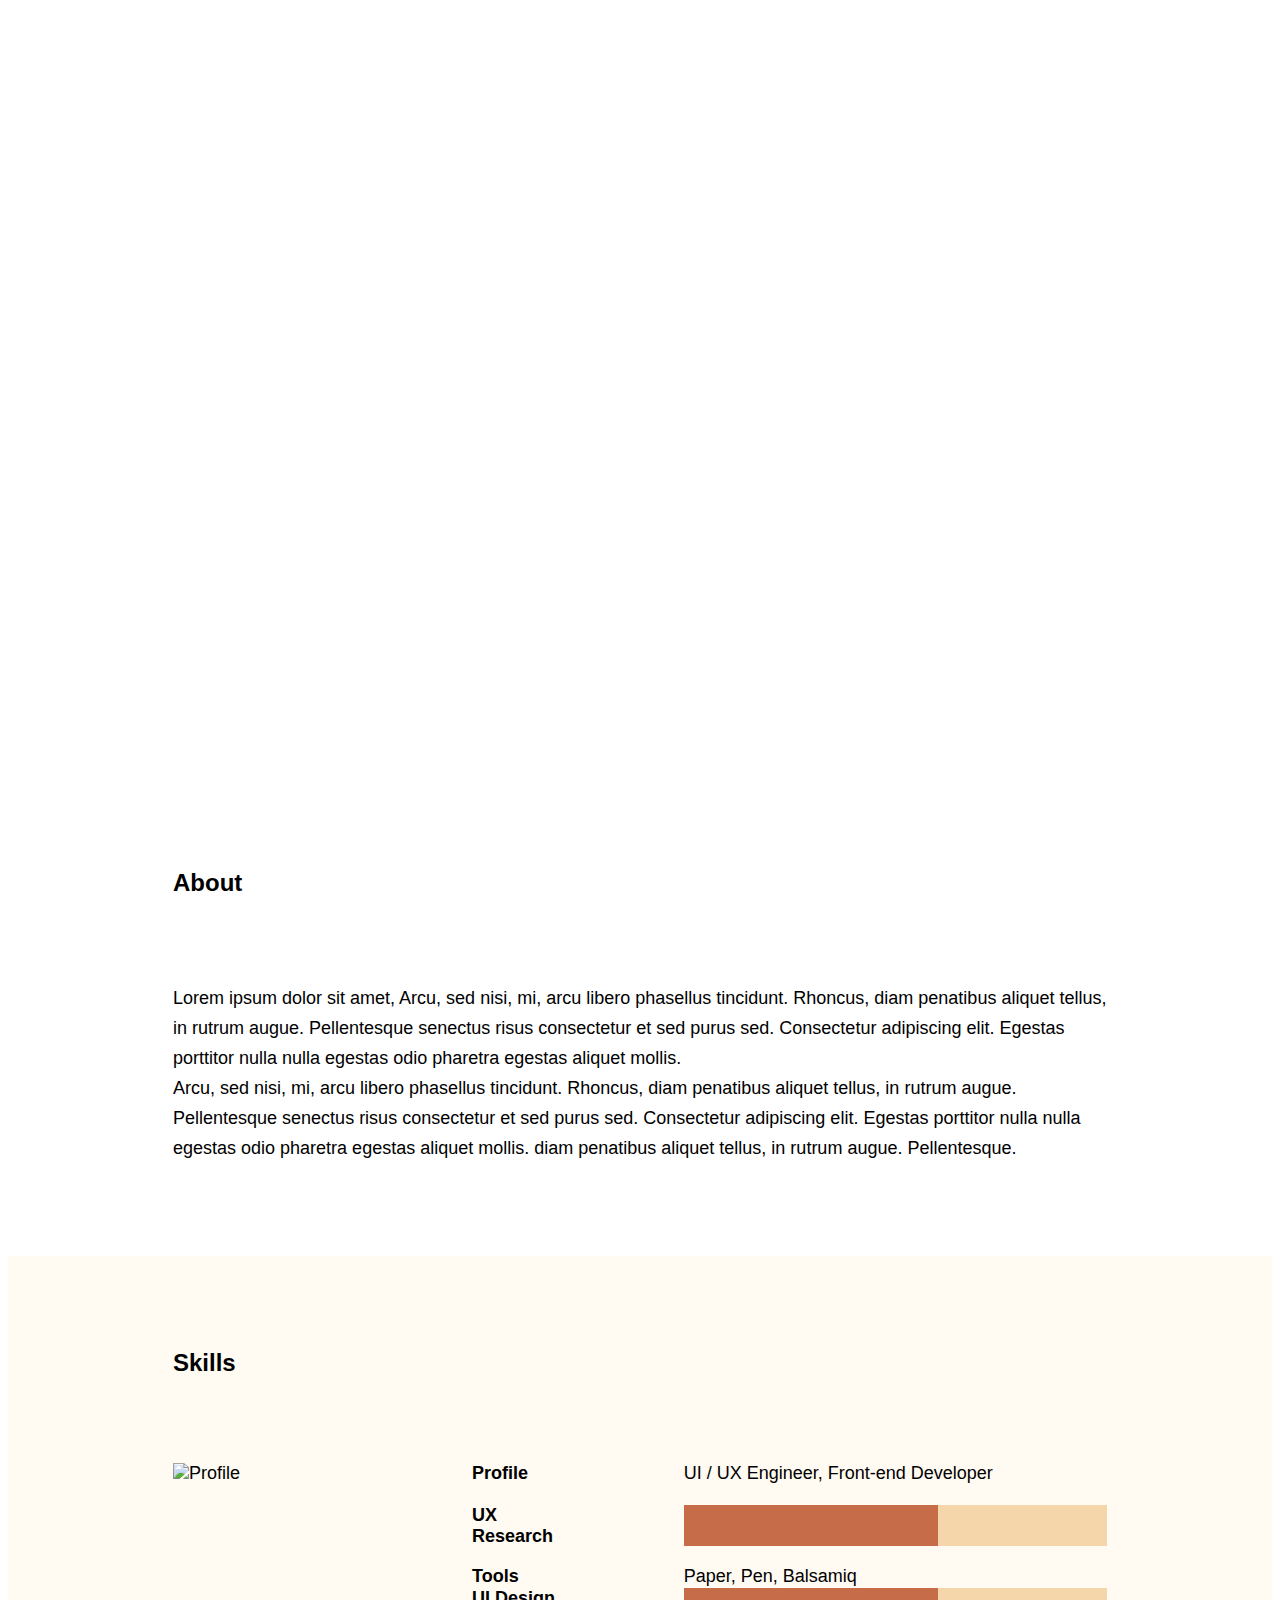
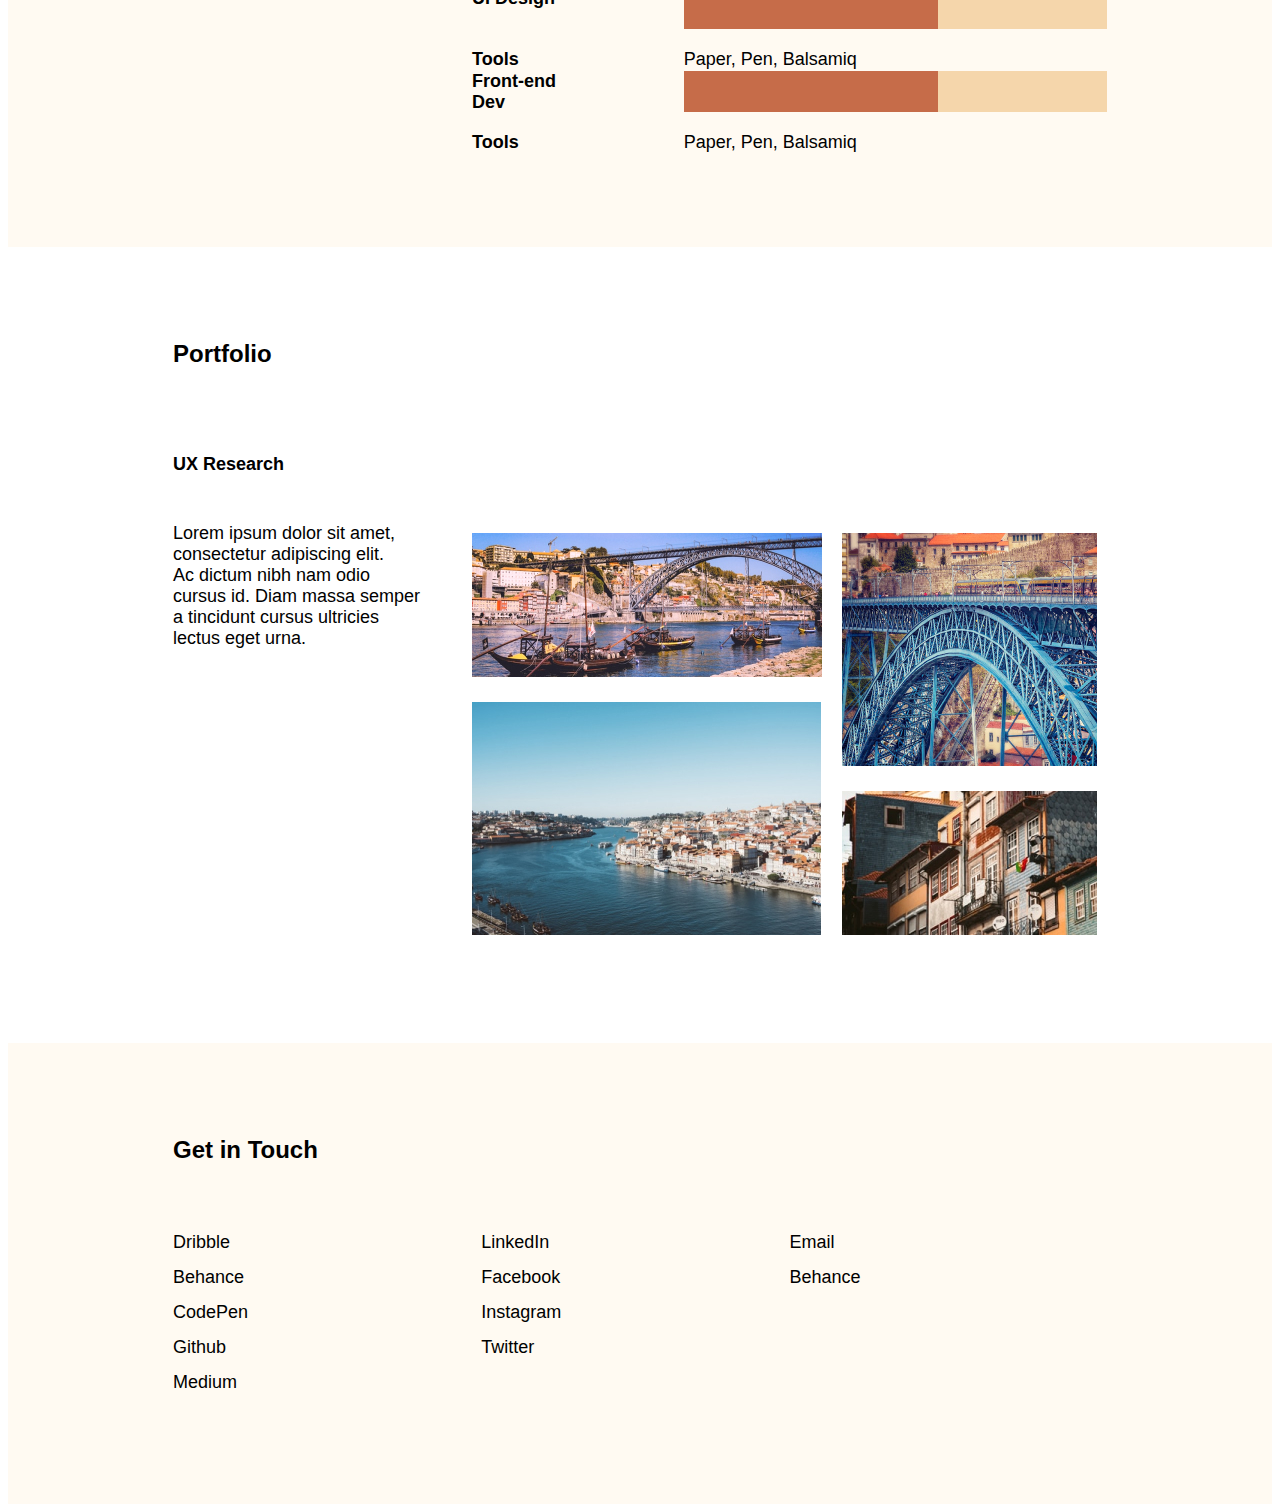
==== FINALPROJECT/index.html @ b5430b61 "Готовая основная версия, остался адаптив и скрипт" ====
<!DOCTYPE html>
<html lang="en">
<head>
    <meta charset="UTF-8">
    <meta http-equiv="X-UA-Compatible" content="IE=edge">
    <meta name="viewport" content="width=device-width, initial-scale=1.0">
    <title>Portfolio</title>
    <link rel="stylesheet" href="styles/main/main.css">

</head>
<body>
    <div class="main">
        <div class="header">
            <div class="header__content">
                <div class="header__burger">
                    <span></span>
                    <span></span>
                    <span></span>
                </div>
                <div class="content__logo">
                    <a href="/" title="Portfolio" target="_blank">Portfolio</a>
                </div>
                <div class="content__menu">
                    <ul>
                        <li><a href="/" title="Home">Home</a></li>
                        <li><a href="#About" title="About">About</a></li>
                        <li><a href="#Skills" title="Skills">Skills</a></li>
                        <li><a href="/" title="Portfolio">Portfolio</a></li>
                        <li><a href="/" title="Contact">Contact</a></li>
                    </ul>
                </div>
            </div>
            <div class="header__text">
                <span>Hi, It’s Théophile Seyrig</span>
                <span>Designer from Porto, Portugal</span>
            </div>
            <div class="header__link">
                <a href="/" title="Latest works" >Latest works</a>
            </div>
        </div>
    
        <div class="content">
            <div class="preface">
                <div class="content__header"><span id="About">About</span></div>
                <div class="content__text">
                    <span>
                        Lorem ipsum dolor sit amet, Arcu, sed nisi, mi, arcu libero phasellus tincidunt. Rhoncus, diam penatibus aliquet tellus, in rutrum augue. Pellentesque senectus risus consectetur et sed purus sed. Consectetur adipiscing elit. Egestas porttitor nulla nulla egestas odio pharetra egestas aliquet mollis.
                    </span>
                    <span> 
                        Arcu, sed nisi, mi, arcu libero phasellus tincidunt. Rhoncus, diam penatibus aliquet tellus, in rutrum augue. Pellentesque senectus risus consectetur et sed purus sed. Consectetur adipiscing elit. Egestas porttitor nulla nulla egestas odio pharetra egestas aliquet mollis. diam penatibus aliquet tellus, in rutrum augue. Pellentesque.
                    </span>
                </div>
            </div>
            <div class="skills">
                <div class="content__header"><span id="Skills">Skills</span></div>
                <div class="skills__content">
                    <div class="content__picture">
                        <img src="./picture/picture__desktop/profile.jpg" alt="Profile">
                    </div>
                    
                    <div class="profile__features">
                        <div class="feature">
                            <div class="feature__text__left">Profile</div>
                            <div class="feature__text__right">UI / UX Engineer, Front-end Developer</div>
                        </div>
                        <div class="feature">
                            <div class="feature__content">
                                <div class="feature__text__left">UX Research</div>
                                <div class="skills__line">
                                    <div class="skills__line__front"></div>
                                </div>
                            </div>
                            <div class="feature__content">
                                <div class="feature__text__left">Tools</div>
                                <div class="feature__text__right">Paper, Pen, Balsamiq</div>
                            </div>
                        </div>
                        <div class="feature">
                            <div class="feature__content">
                                <div class="feature__text__left">UI Design</div>
                                <div class="skills__line">
                                    <div class="skills__line__front"></div>
                                </div>
                            </div>
                            <div class="feature__content">
                                <div class="feature__text__left">Tools</div>
                                <div class="feature__text__right">Paper, Pen, Balsamiq</div>
                            </div>
                        </div>
                        <div class="feature">
                            <div class="feature__content">
                                <div class="feature__text__left">Front-end Dev</div>
                                <div class="skills__line">
                                    <div class="skills__line__front"></div>
                                </div>
                            </div>
                            <div class="feature__content">
                                <div class="feature__text__left">Tools</div>
                                <div class="feature__text__right">Paper, Pen, Balsamiq</div>
                            </div>
                        </div>
                        
                    </div>
                </div>
            </div>
            <div class="epilogue">
                <div class="content__header"><span id="Skills">Portfolio</span></div>
                <div class="epilogue__header__text">UX Research</div>
                <div class="epilogue__content">
                    <div class="content__epilogue__left">
                        <div>
                            Lorem ipsum dolor sit amet, consectetur adipiscing elit. Ac&nbsp;dictum nibh nam odio cursus&nbsp;id. Diam massa semper a&nbsp;tincidunt cursus ultricies lectus eget urna.
                        </div>
                    </div>
                    <div class="epilogue__picture">
                        <div class="picture__side">
                            <div class="picture__side__content">
                                <img src="picture/picture__desktop/epilogue__picrure-river.jpg" alt="">
                            </div>
                            <div class="picture__side__content">
                                <img src="picture/picture__desktop/epilogue-lake.jpg" alt="">
                                
                            </div>
                        </div>
                        <div class="picture__side">
                            <div class="picture__side__content">
                                <img src="picture/picture__desktop/epilogue-bridge.jpg" alt="">
                            </div>
                            <div class="picture__side__content">
                                <img src="picture/picture__desktop/epilogue-house.jpg" alt="">
                            </div>
                        </div>
 
                    </div>
                </div>
            </div>
        </div>

        <div class="footer">
            <div class="footer__header">
                <span>Get in Touch</span>
            </div>
            <div class="footer__content">
                <div class="footer__options">
                    <ul>
                        <li><a href="/">Dribble</a></li>
                        <li><a href="/">Behance</a></li>
                        <li><a href="/">CodePen</a></li>
                        <li><a href="/">Github</a></li>
                        <li><a href="/">Medium</a></li>
                    </ul>
                </div>
                <div class="footer__options">
                    <ul>
                        <li><a href="/">LinkedIn</a></li>
                        <li><a href="/">Facebook</a></li>
                        <li><a href="/">Instagram</a></li>
                        <li><a href="/">Twitter</a></li>
                    </ul>
                </div>
                <div class="footer__options">
                    <ul>
                        <li><a href="/">Email</a></li>
                        <li><a href="/">Behance</a></li>
                    </ul>
                </div>
            </div>
        </div> 
    </div>

</body>
</html>
---- FINALPROJECT/styles/main/main.css ----
@import '../main/normalize.css';
@import '../header/header.css';
@import '../banner/banner.css';
@import '../footer/footer.css';
.main{
    font-family: 'Libre Franklin', sans-serif;
    font-weight: 400;
    font-size: 18px;
    margin: 0 auto;
    width: 100%;
    max-width: 1440px;
    box-sizing: border-box;
    display: flex;
    flex-direction: column;
    justify-content: center;
}
@media screen and (max-width:380px){
    .main{
        font-size: 14px;
    }
}
/*
Добавить ссылку сбоку, чтобы можно было сразу передвинуться вверх
Поставить анимацию на переходы
Убрать декор на портфолио при наведении
*/
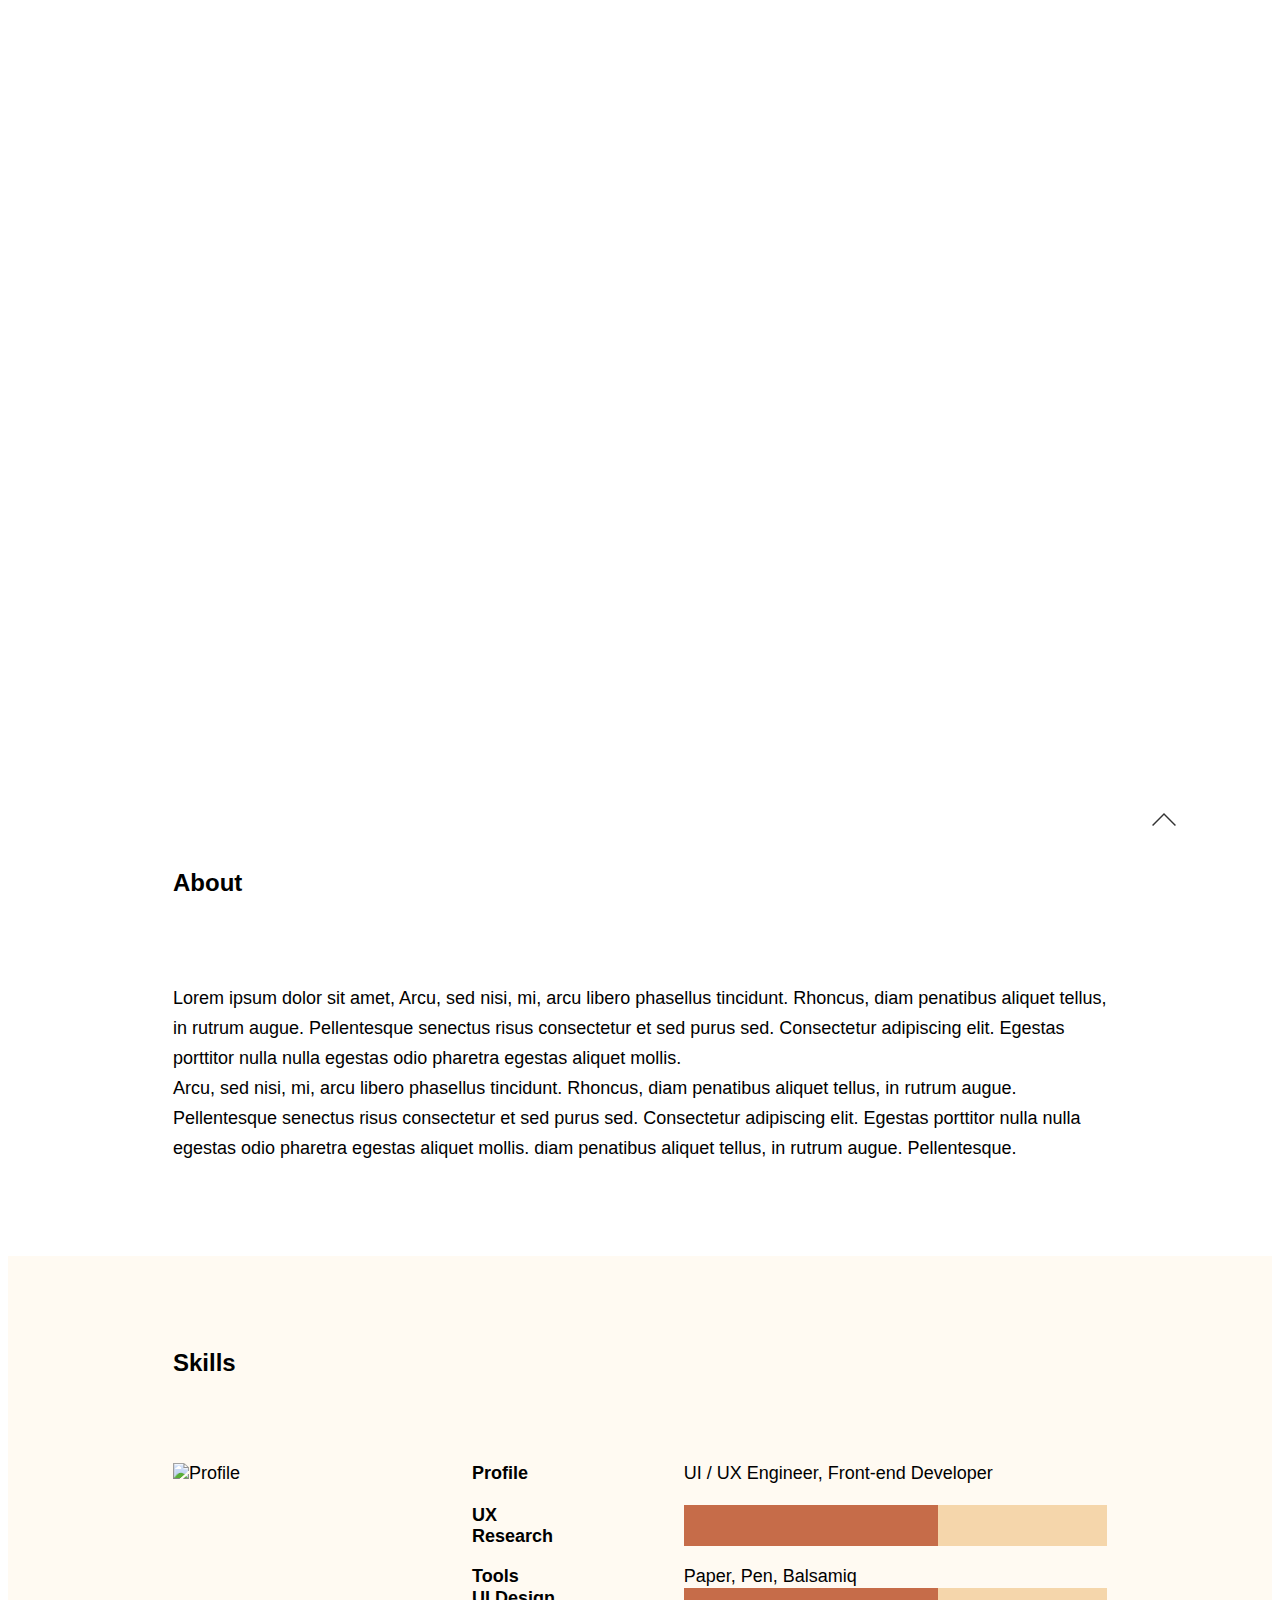
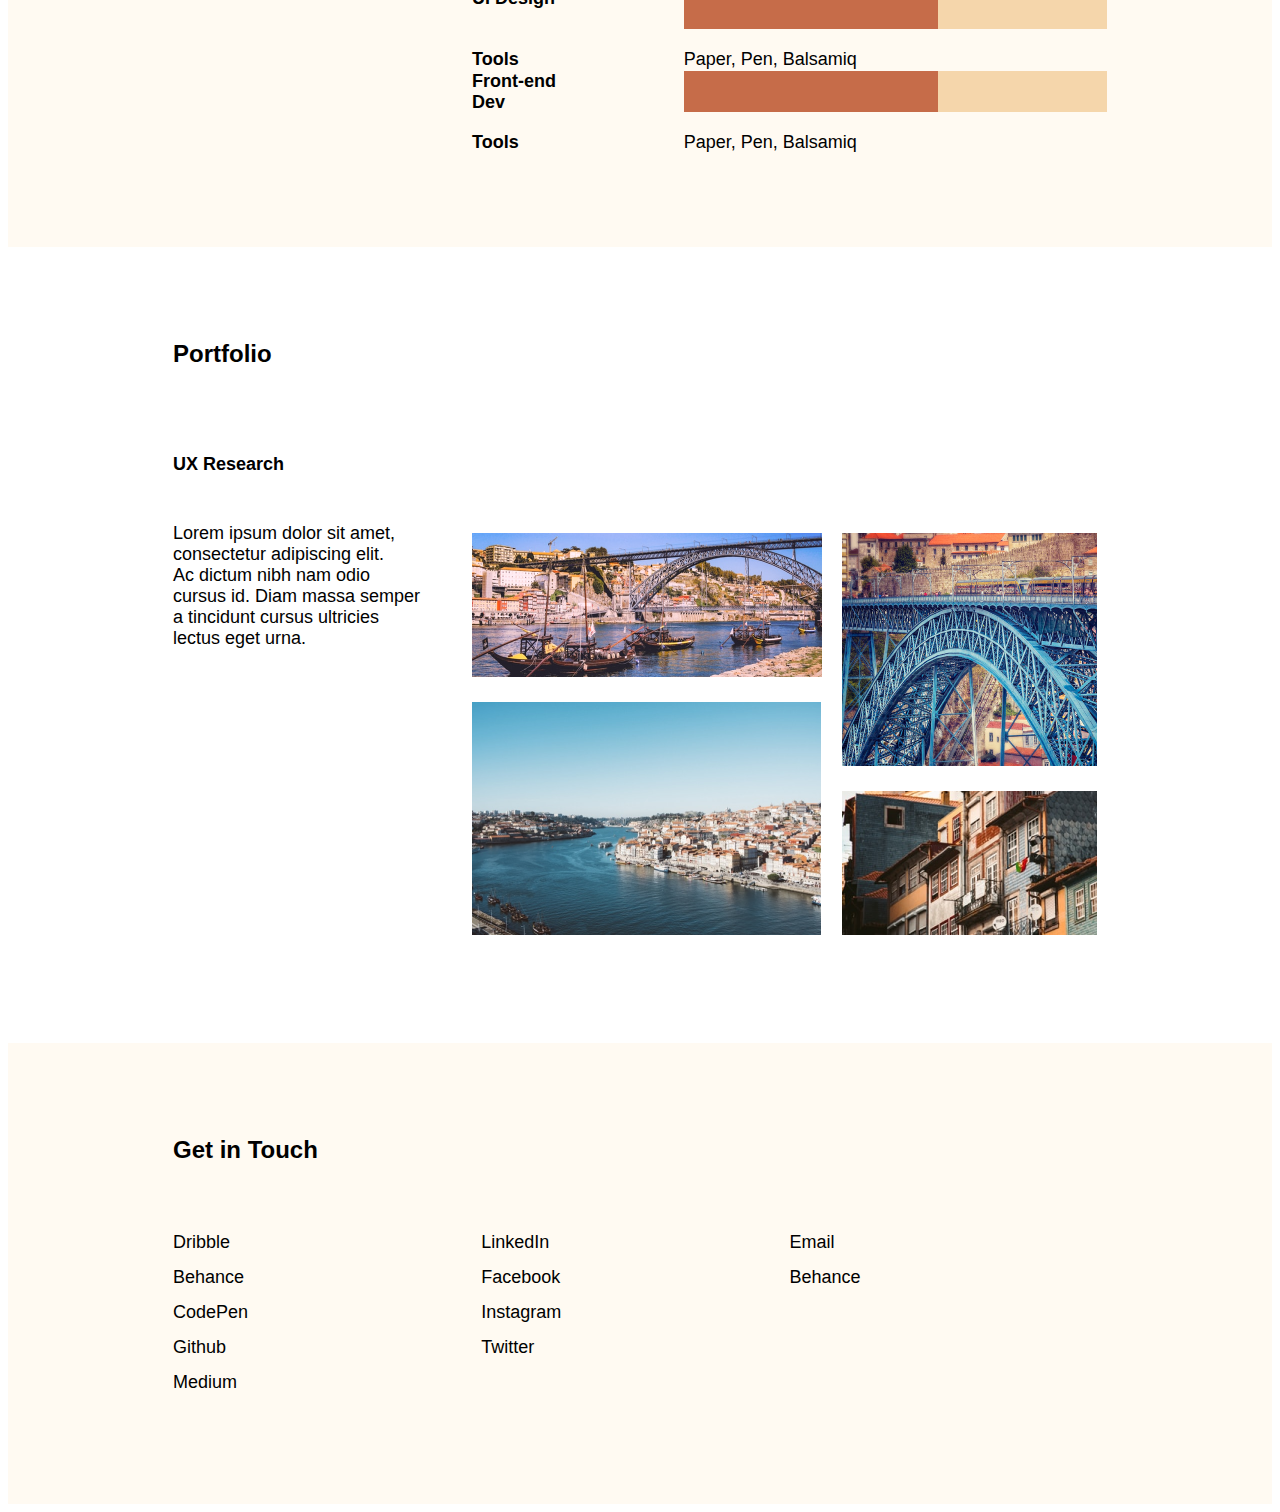
==== commit d5631edd: "Доработана страница и добавлено немного скрипта" ====
--- a/FINALPROJECT/index.html
+++ b/FINALPROJECT/index.html
@@ -9,24 +9,23 @@
 
 </head>
 <body>
+    <script src="script/main__script.js"></script>
     <div class="main">
-        <div class="header">
+        <div class="button__up">
+            <a href="#" title="Go Up"><img src="picture/all/button__up.svg" alt="button__up"></a>
+        </div>
+        <div class="header" id="Home">
             <div class="header__content">
-                <div class="header__burger">
-                    <span></span>
-                    <span></span>
-                    <span></span>
-                </div>
                 <div class="content__logo">
-                    <a href="/" title="Portfolio" target="_blank">Portfolio</a>
+                    <a href="#Home" title="Portfolio" target="_blank"><img src="picture/all/Heder__logo.svg" alt=""></a>
                 </div>
                 <div class="content__menu">
                     <ul>
-                        <li><a href="/" title="Home">Home</a></li>
+                        <li><a href="#Home" title="Home">Home</a></li>
                         <li><a href="#About" title="About">About</a></li>
                         <li><a href="#Skills" title="Skills">Skills</a></li>
-                        <li><a href="/" title="Portfolio">Portfolio</a></li>
-                        <li><a href="/" title="Contact">Contact</a></li>
+                        <li><a href="#Portfolio" title="Portfolio">Portfolio</a></li>
+                        <li><a href="#GetInTouch" title="Contact">Contact</a></li>
                     </ul>
                 </div>
             </div>
@@ -35,7 +34,7 @@
                 <span>Designer from Porto, Portugal</span>
             </div>
             <div class="header__link">
-                <a href="/" title="Latest works" >Latest works</a>
+                <a href="/" title="Latest works" onclick="EmptyLink()">Latest works</a>
             </div>
         </div>
     
@@ -104,7 +103,7 @@
                 </div>
             </div>
             <div class="epilogue">
-                <div class="content__header"><span id="Skills">Portfolio</span></div>
+                <div class="content__header"><span id="Portfolio">Portfolio</span></div>
                 <div class="epilogue__header__text">UX Research</div>
                 <div class="epilogue__content">
                     <div class="content__epilogue__left">
@@ -115,19 +114,18 @@
                     <div class="epilogue__picture">
                         <div class="picture__side">
                             <div class="picture__side__content">
-                                <img src="picture/picture__desktop/epilogue__picrure-river.jpg" alt="">
+                                <img src="picture/picture__desktop/river.png" alt="river">
                             </div>
                             <div class="picture__side__content">
-                                <img src="picture/picture__desktop/epilogue-lake.jpg" alt="">
-                                
+                                <img src="picture/picture__desktop/epilogue-lake.jpg" alt="lake"> 
                             </div>
                         </div>
                         <div class="picture__side">
                             <div class="picture__side__content">
-                                <img src="picture/picture__desktop/epilogue-bridge.jpg" alt="">
+                                <img src="picture/picture__desktop/epilogue-bridge.jpg" alt="bridge">
                             </div>
                             <div class="picture__side__content">
-                                <img src="picture/picture__desktop/epilogue-house.jpg" alt="">
+                                <img src="picture/picture__desktop/epilogue-house.jpg" alt="house">
                             </div>
                         </div>
  
@@ -138,30 +136,30 @@
 
         <div class="footer">
             <div class="footer__header">
-                <span>Get in Touch</span>
+                <span id="GetInTouch">Get in Touch</span>
             </div>
             <div class="footer__content">
                 <div class="footer__options">
                     <ul>
-                        <li><a href="/">Dribble</a></li>
-                        <li><a href="/">Behance</a></li>
-                        <li><a href="/">CodePen</a></li>
-                        <li><a href="/">Github</a></li>
-                        <li><a href="/">Medium</a></li>
+                        <li><a href="https://dribbble.com" title="Dribble" target="_blank">Dribble</a></li>
+                        <li><a href="https://www.behance.net" title="Behance" target="_blank">Behance</a></li>
+                        <li><a href="https://codepen.io/your-work" title="CodePen" target="_blank">CodePen</a></li>
+                        <li><a href="https://github.com/AlenniBoris" title="Github" target="_blank">Github</a></li>
+                        <li><a href="https://medium.com" title="Medium" target="_blank">Medium</a></li>
                     </ul>
                 </div>
                 <div class="footer__options">
                     <ul>
-                        <li><a href="/">LinkedIn</a></li>
-                        <li><a href="/">Facebook</a></li>
-                        <li><a href="/">Instagram</a></li>
-                        <li><a href="/">Twitter</a></li>
+                        <li><a href="https://www.linkedin.com" title="LinkedIn" target="_blank">LinkedIn</a></li>
+                        <li><a href="https://www.facebook.com/" title="Facebook" target="_blank">Facebook</a></li>
+                        <li><a href="https://www.instagram.com/?hl=ru" title="Instagram" target="_blank">Instagram</a></li>
+                        <li><a href="https://twitter.com/?lang=ru" title="Twitter" target="_blank">Twitter</a></li>
                     </ul>
                 </div>
                 <div class="footer__options">
                     <ul>
-                        <li><a href="/">Email</a></li>
-                        <li><a href="/">Behance</a></li>
+                        <li><a href="/" title="Email" target="_blank" onclick="EmptyLink()">Email</a></li>
+                        <li><a href="https://www.behance.net/" title="Behance" target="_blank">Behance</a></li>
                     </ul>
                 </div>
             </div>
--- a/FINALPROJECT/styles/main/main.css
+++ b/FINALPROJECT/styles/main/main.css
@@ -14,6 +14,12 @@
     flex-direction: column;
     justify-content: center;
 }
+.button__up{
+    position: fixed;
+    top: 90%;
+    left: 90%;
+    transition: all 2.5s ease-out;
+}
 @media screen and (max-width:380px){
     .main{
         font-size: 14px;
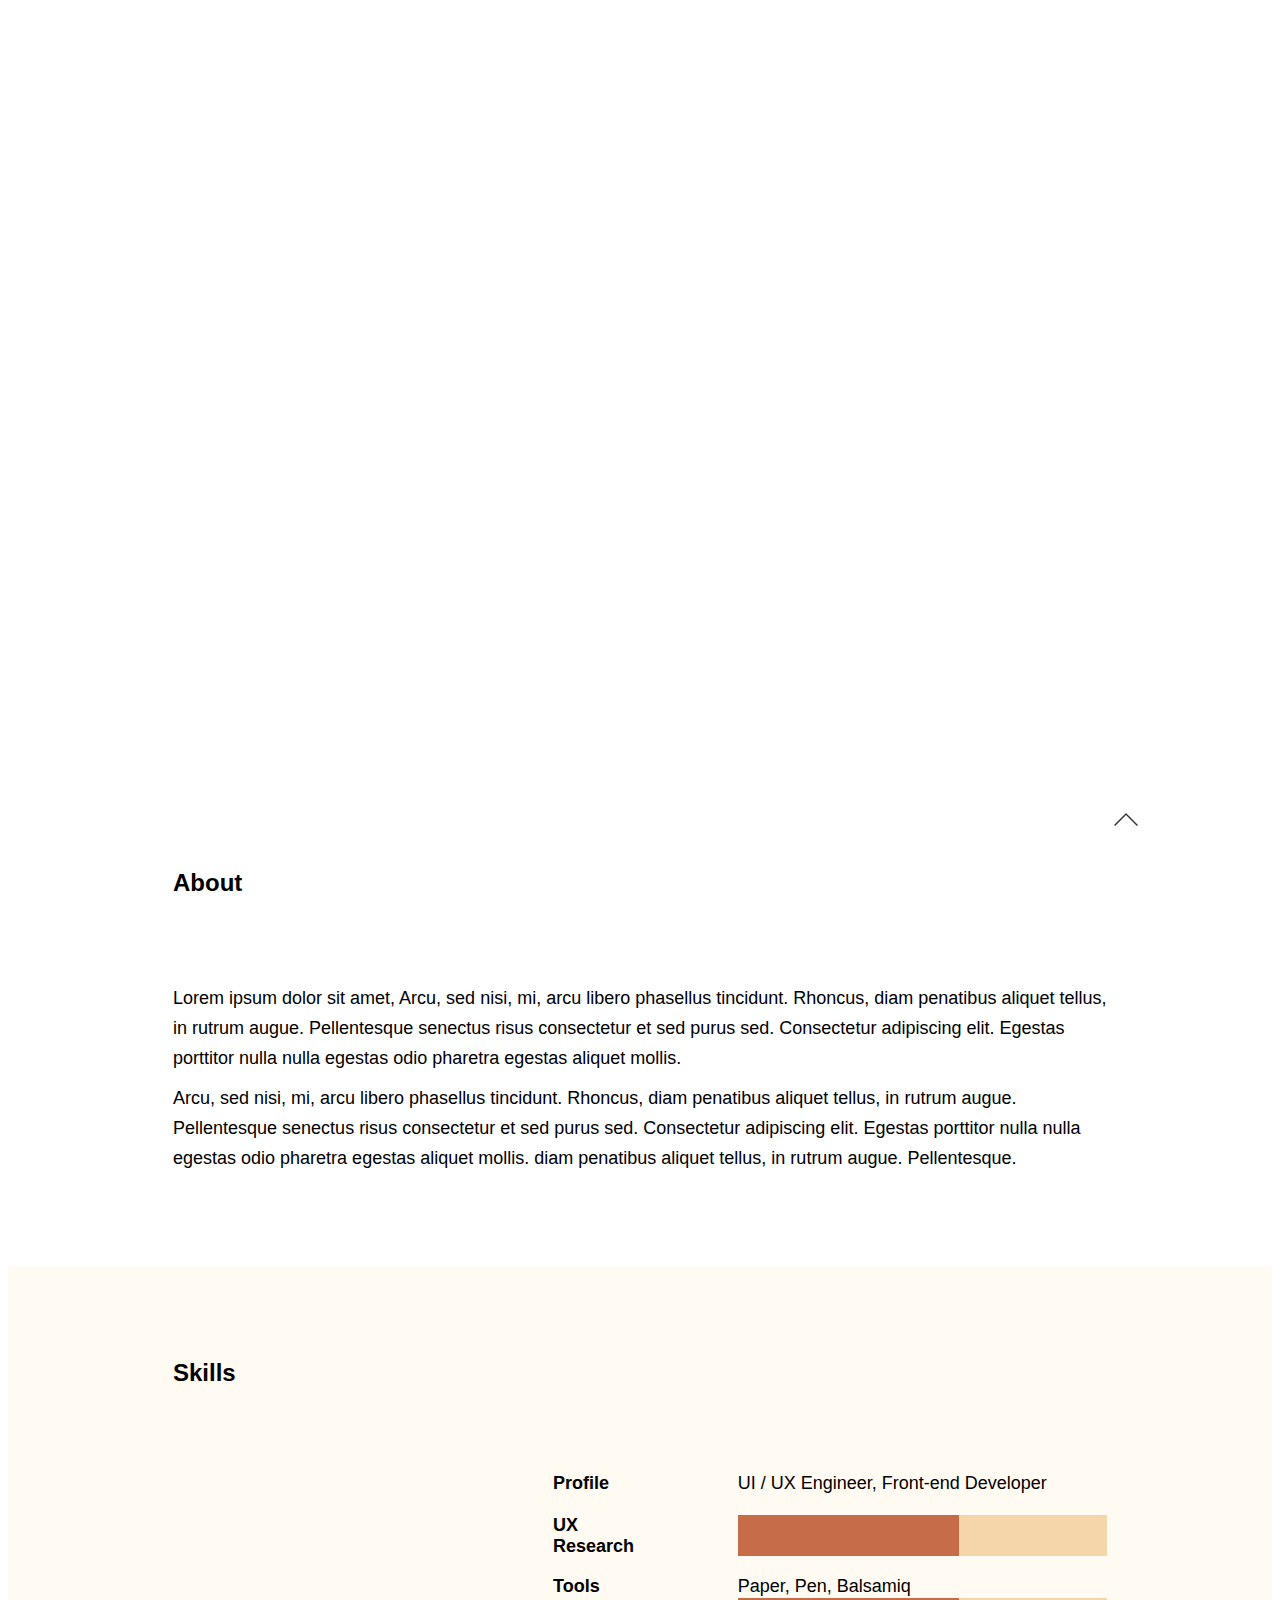
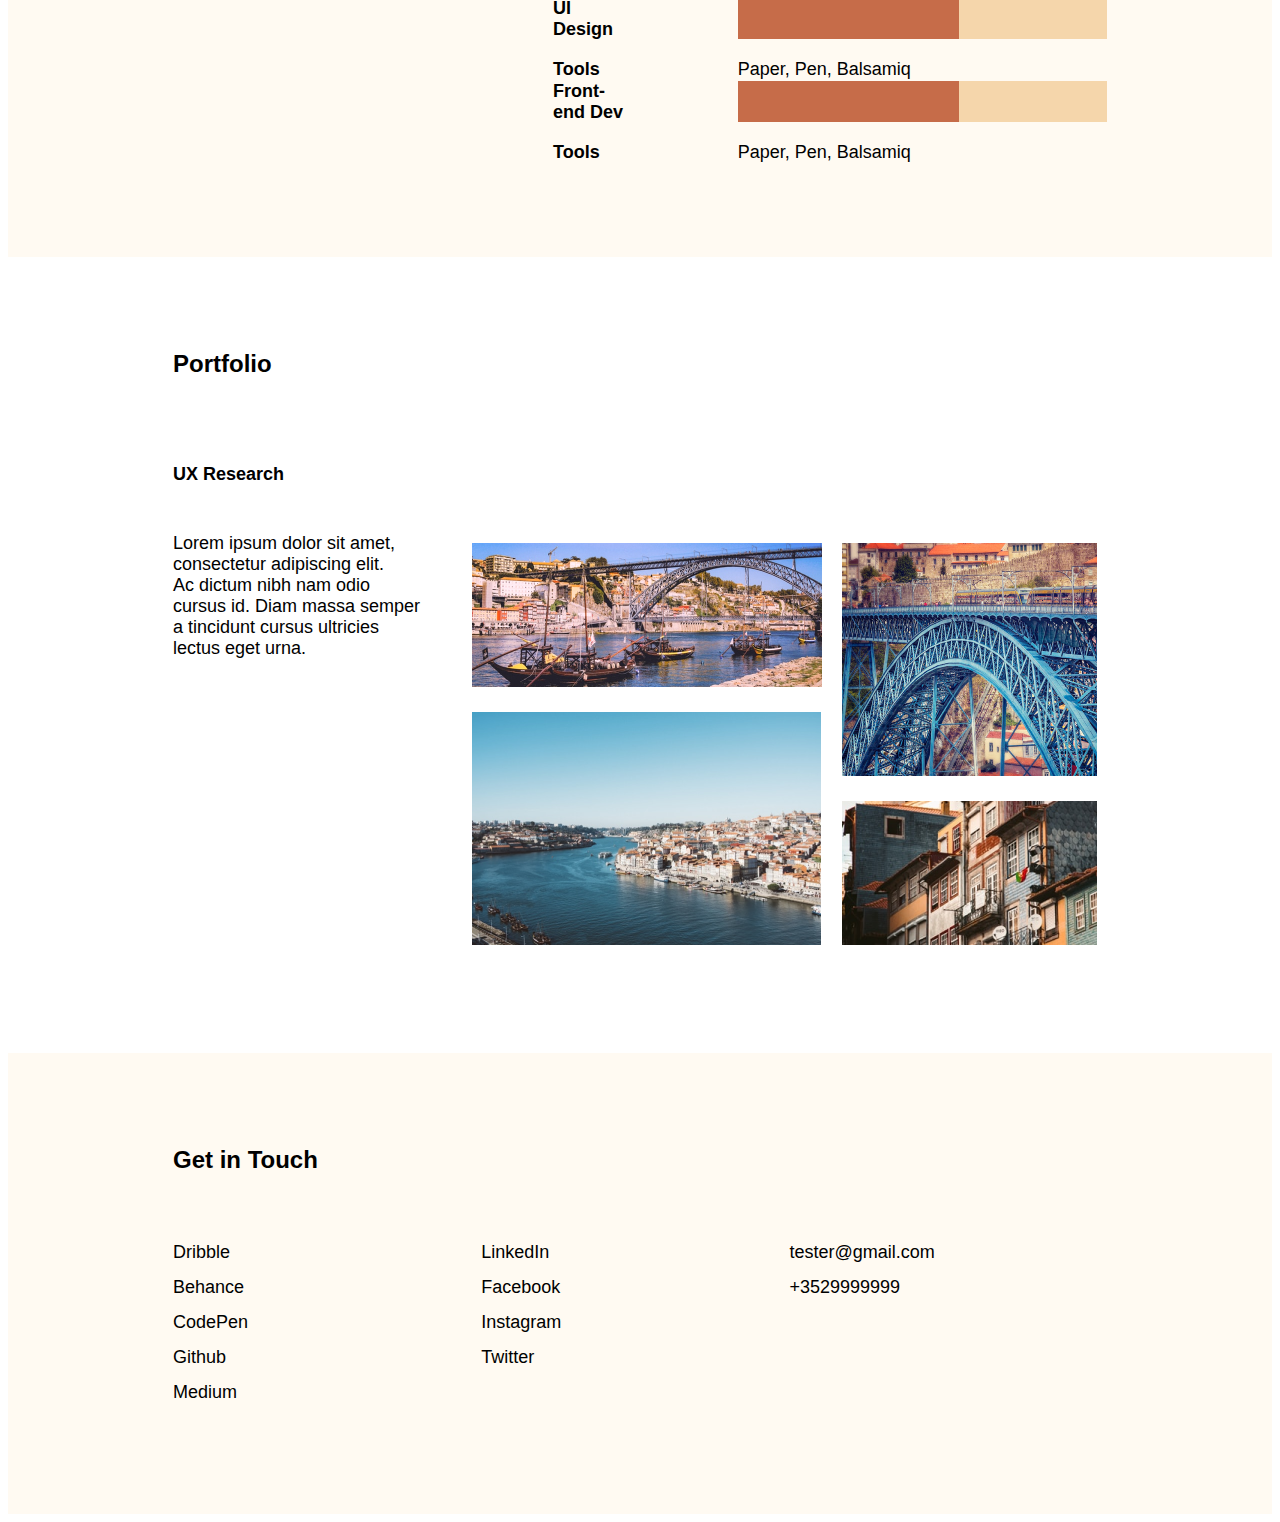
==== commit dbf6d2d3: "Adaptive without burger" ====
--- a/FINALPROJECT/index.html
+++ b/FINALPROJECT/index.html
@@ -6,7 +6,7 @@
     <meta name="viewport" content="width=device-width, initial-scale=1.0">
     <title>Portfolio</title>
     <link rel="stylesheet" href="styles/main/main.css">
-
+<link rel="stylesheet" href="styles/header/burger.css">
 </head>
 <body>
     <script src="script/main__script.js"></script>
@@ -17,16 +17,21 @@
         <div class="header" id="Home">
             <div class="header__content">
                 <div class="content__logo">
-                    <a href="#Home" title="Portfolio" target="_blank"><img src="picture/all/Heder__logo.svg" alt=""></a>
+                    <a href="#Home" title="Portfolio" target="_blank"><img src="picture/all/Heder__logo.svg" alt="Portfolio"></a>
                 </div>
                 <div class="content__menu">
-                    <ul>
+                    <ul class="menu__links">
                         <li><a href="#Home" title="Home">Home</a></li>
                         <li><a href="#About" title="About">About</a></li>
                         <li><a href="#Skills" title="Skills">Skills</a></li>
                         <li><a href="#Portfolio" title="Portfolio">Portfolio</a></li>
                         <li><a href="#GetInTouch" title="Contact">Contact</a></li>
                     </ul>
+                </div>
+                <div class="burger">
+                    <div class="line1"></div>
+                    <div class="line2"></div>
+                    <div class="line3"></div>
                 </div>
             </div>
             <div class="header__text">
@@ -39,7 +44,7 @@
         </div>
     
         <div class="content">
-            <div class="preface">
+            <div class="content__main__settings">
                 <div class="content__header"><span id="About">About</span></div>
                 <div class="content__text">
                     <span>
@@ -50,12 +55,10 @@
                     </span>
                 </div>
             </div>
-            <div class="skills">
+            <div class="content__main__settings">
                 <div class="content__header"><span id="Skills">Skills</span></div>
                 <div class="skills__content">
-                    <div class="content__picture">
-                        <img src="./picture/picture__desktop/profile.jpg" alt="Profile">
-                    </div>
+                    <div class="content__picture"></div>
                     
                     <div class="profile__features">
                         <div class="feature">
@@ -102,7 +105,7 @@
                     </div>
                 </div>
             </div>
-            <div class="epilogue">
+            <div class="content__main__settings">
                 <div class="content__header"><span id="Portfolio">Portfolio</span></div>
                 <div class="epilogue__header__text">UX Research</div>
                 <div class="epilogue__content">
@@ -114,18 +117,18 @@
                     <div class="epilogue__picture">
                         <div class="picture__side">
                             <div class="picture__side__content">
-                                <img src="picture/picture__desktop/river.png" alt="river">
+                                <img src="picture/picture__desktop/River1.jpg" alt="river">
                             </div>
                             <div class="picture__side__content">
-                                <img src="picture/picture__desktop/epilogue-lake.jpg" alt="lake"> 
+                                <img src="picture/picture__desktop/Lake.png" alt="lake"> 
                             </div>
                         </div>
                         <div class="picture__side">
                             <div class="picture__side__content">
-                                <img src="picture/picture__desktop/epilogue-bridge.jpg" alt="bridge">
+                                <img src="picture/picture__desktop/Bridge.png" alt="bridge">
                             </div>
                             <div class="picture__side__content">
-                                <img src="picture/picture__desktop/epilogue-house.jpg" alt="house">
+                                <img src="picture/picture__desktop/House.png" alt="house">
                             </div>
                         </div>
  
@@ -158,8 +161,8 @@
                 </div>
                 <div class="footer__options">
                     <ul>
-                        <li><a href="/" title="Email" target="_blank" onclick="EmptyLink()">Email</a></li>
-                        <li><a href="https://www.behance.net/" title="Behance" target="_blank">Behance</a></li>
+                        <li><a href="mailto:tester@gmail.com" title="Email" target="_blank">tester@gmail.com</a></li>
+                        <li><a href="tel:+3529999999" title="Behance" target="_blank">+3529999999</a></li>
                     </ul>
                 </div>
             </div>
--- a/FINALPROJECT/styles/main/main.css
+++ b/FINALPROJECT/styles/main/main.css
@@ -17,16 +17,12 @@
 .button__up{
     position: fixed;
     top: 90%;
-    left: 90%;
-    transition: all 2.5s ease-out;
+    left: 87%;
+
 }
 @media screen and (max-width:380px){
     .main{
         font-size: 14px;
+        font-weight: 400;
     }
 }
-/*
-Добавить ссылку сбоку, чтобы можно было сразу передвинуться вверх
-Поставить анимацию на переходы
-Убрать декор на портфолио при наведении
-*/